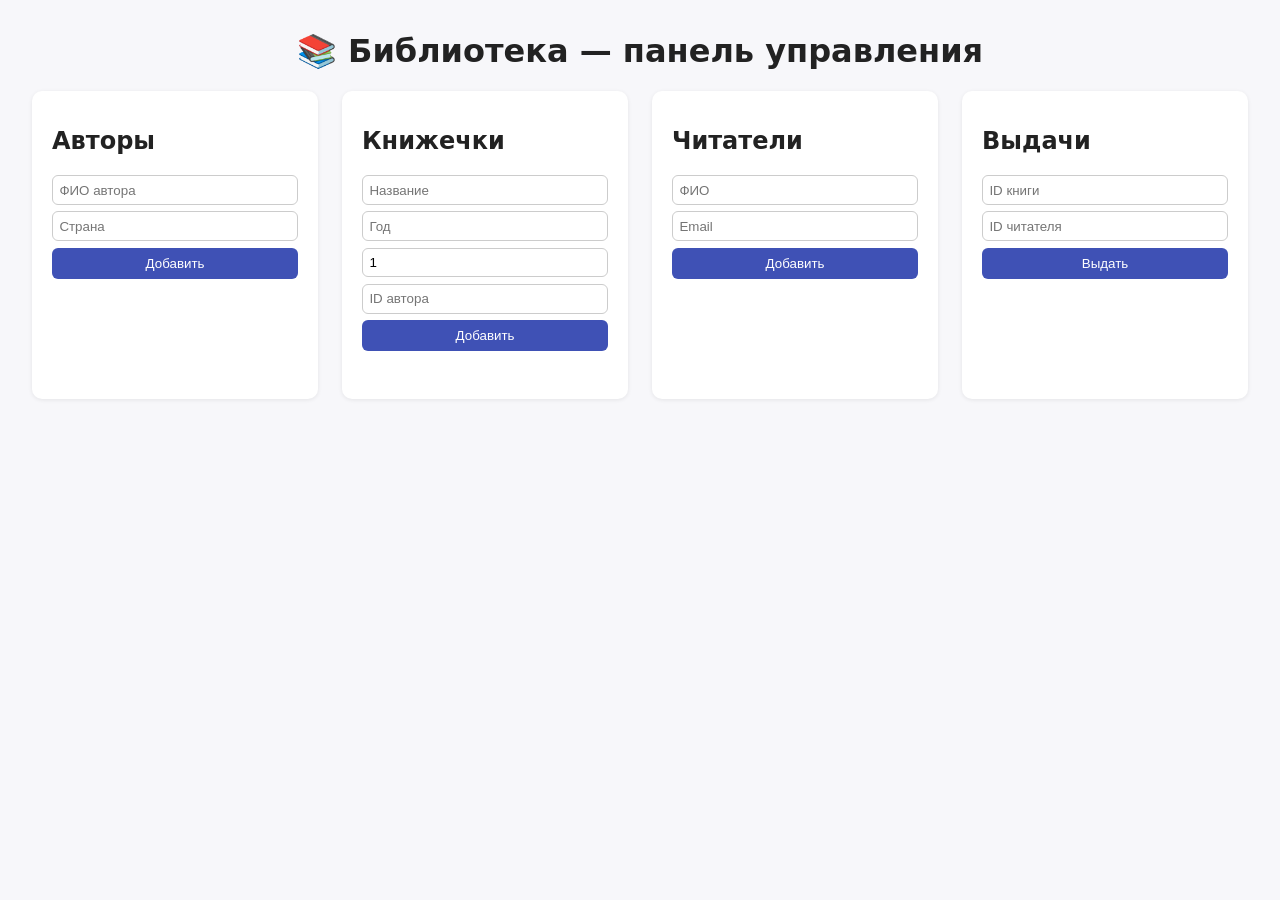
==== gateway/static/index.html @ 43517527 "Переделал под 3-ю лабораторную работу" ====
<!DOCTYPE html>
<html lang="ru">
<head>
<meta charset="UTF-8">
<title>Library Management System</title>
<link rel="stylesheet" href="/static/style.css">
</head>
<body>
  <h1>📚 Библиотека — панель управления</h1>

  <div class="grid">
    <section>
      <h2>Авторы</h2>
      <form id="author-form">
        <input name="full_name" placeholder="ФИО автора" required>
        <input name="country" placeholder="Страна">
        <button type="submit">Добавить</button>
      </form>
      <ul id="author-list"></ul>
    </section>

    <section>
      <h2>Книжечки</h2>
      <form id="book-form">
        <input name="title" placeholder="Название" required>
        <input name="year" placeholder="Год" type="number">
        <input name="copies_total" placeholder="Экземпляров" type="number" value="1">
        <input name="author_id" placeholder="ID автора" type="number" required>
        <button type="submit">Добавить</button>
      </form>
      <ul id="book-list"></ul>
    </section>

    <section>
      <h2>Читатели</h2>
      <form id="member-form">
        <input name="full_name" placeholder="ФИО" required>
        <input name="email" placeholder="Email" required>
        <button type="submit">Добавить</button>
      </form>
      <ul id="member-list"></ul>
    </section>

    <section>
      <h2>Выдачи</h2>
      <form id="loan-form">
        <input name="book_id" placeholder="ID книги" type="number" required>
        <input name="member_id" placeholder="ID читателя" type="number" required>
        <button type="submit">Выдать</button>
      </form>
      <ul id="loan-list"></ul>
    </section>
  </div>

  <script src="/static/script.js"></script>
</body>
</html>
---- static/style.css ----
body { font-family: system-ui, sans-serif; margin: 2rem; background: #f7f7fa; color: #222; }
h1 { text-align: center; }
.grid { display: grid; grid-template-columns: repeat(auto-fit, minmax(260px, 1fr)); gap: 1.5rem; }
section { background: white; padding: 1rem 1.25rem; border-radius: 10px; box-shadow: 0 1px 4px rgba(0,0,0,0.08); }
form { display: flex; flex-direction: column; gap: 0.4rem; margin-bottom: 1rem; }
input { padding: 0.4rem; border: 1px solid #ccc; border-radius: 6px; }
button { padding: 0.5rem; border: none; background: #3f51b5; color: white; border-radius: 6px; cursor: pointer; }
button:hover { background: #303f9f; }
ul { list-style: none; padding: 0; max-height: 240px; overflow-y: auto; }
li { padding: 0.4rem 0; border-bottom: 1px solid #eee; display: flex; justify-content: space-between; align-items: center; }
li button { background: #e53935; padding: 0.2rem 0.5rem; font-size: 0.8rem; }
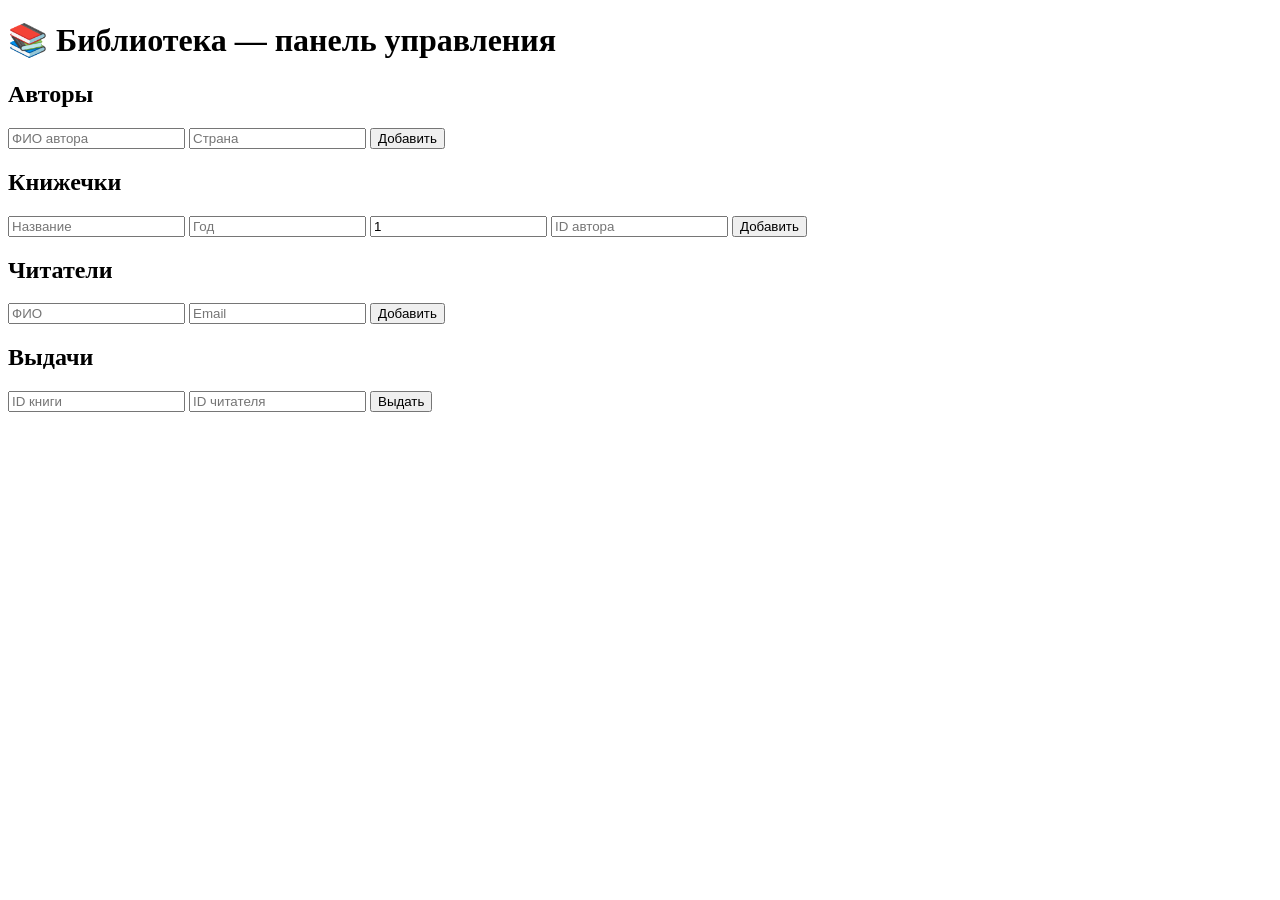
==== commit 897ffdd2: "Сделал 4-ую лабораторную с метриками" ====
--- a/gateway/static/index.html
+++ b/gateway/static/index.html
@@ -3,7 +3,7 @@
 <head>
 <meta charset="UTF-8">
 <title>Library Management System</title>
-<link rel="stylesheet" href="/static/style.css">
+<link rel="stylesheet" href="/style.css">
 </head>
 <body>
   <h1>📚 Библиотека — панель управления</h1>
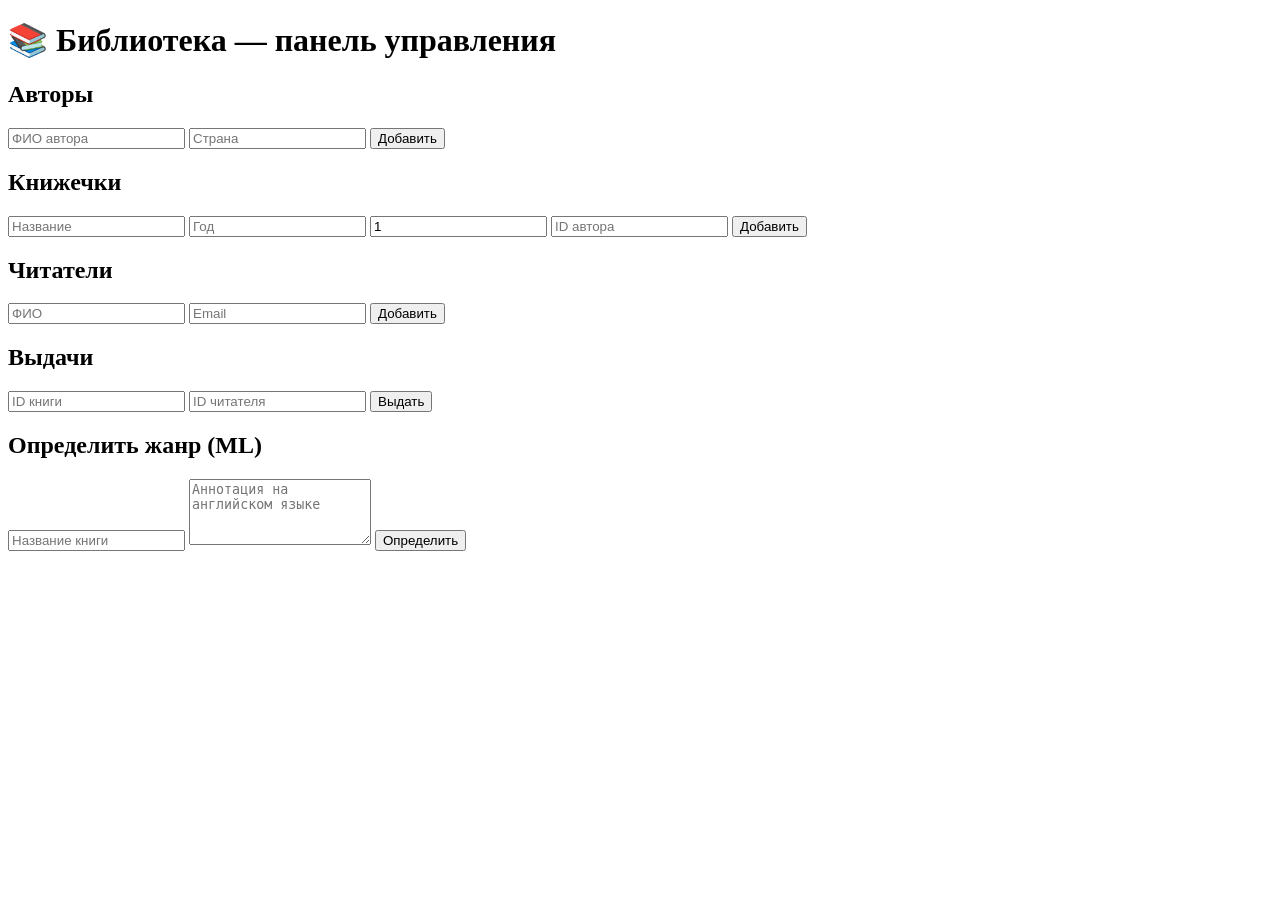
==== commit 127821b7: "ЛР5: MLOps - mlflow, Jenkinsfile.ml, genre-service, docker compose" ====
--- a/gateway/static/index.html
+++ b/gateway/static/index.html
@@ -1,57 +1,67 @@
-<!DOCTYPE html>
-<html lang="ru">
-<head>
-<meta charset="UTF-8">
-<title>Library Management System</title>
-<link rel="stylesheet" href="/style.css">
-</head>
-<body>
-  <h1>📚 Библиотека — панель управления</h1>
-
-  <div class="grid">
-    <section>
-      <h2>Авторы</h2>
-      <form id="author-form">
-        <input name="full_name" placeholder="ФИО автора" required>
-        <input name="country" placeholder="Страна">
-        <button type="submit">Добавить</button>
-      </form>
-      <ul id="author-list"></ul>
-    </section>
-
-    <section>
-      <h2>Книжечки</h2>
-      <form id="book-form">
-        <input name="title" placeholder="Название" required>
-        <input name="year" placeholder="Год" type="number">
-        <input name="copies_total" placeholder="Экземпляров" type="number" value="1">
-        <input name="author_id" placeholder="ID автора" type="number" required>
-        <button type="submit">Добавить</button>
-      </form>
-      <ul id="book-list"></ul>
-    </section>
-
-    <section>
-      <h2>Читатели</h2>
-      <form id="member-form">
-        <input name="full_name" placeholder="ФИО" required>
-        <input name="email" placeholder="Email" required>
-        <button type="submit">Добавить</button>
-      </form>
-      <ul id="member-list"></ul>
-    </section>
-
-    <section>
-      <h2>Выдачи</h2>
-      <form id="loan-form">
-        <input name="book_id" placeholder="ID книги" type="number" required>
-        <input name="member_id" placeholder="ID читателя" type="number" required>
-        <button type="submit">Выдать</button>
-      </form>
-      <ul id="loan-list"></ul>
-    </section>
-  </div>
-
-  <script src="/static/script.js"></script>
-</body>
-</html>
+<!DOCTYPE html>
+<html lang="ru">
+<head>
+<meta charset="UTF-8">
+<title>Library Management System</title>
+<link rel="stylesheet" href="/style.css">
+</head>
+<body>
+  <h1>📚 Библиотека — панель управления</h1>
+
+  <div class="grid">
+    <section>
+      <h2>Авторы</h2>
+      <form id="author-form">
+        <input name="full_name" placeholder="ФИО автора" required>
+        <input name="country" placeholder="Страна">
+        <button type="submit">Добавить</button>
+      </form>
+      <ul id="author-list"></ul>
+    </section>
+
+    <section>
+      <h2>Книжечки</h2>
+      <form id="book-form">
+        <input name="title" placeholder="Название" required>
+        <input name="year" placeholder="Год" type="number">
+        <input name="copies_total" placeholder="Экземпляров" type="number" value="1">
+        <input name="author_id" placeholder="ID автора" type="number" required>
+        <button type="submit">Добавить</button>
+      </form>
+      <ul id="book-list"></ul>
+    </section>
+
+    <section>
+      <h2>Читатели</h2>
+      <form id="member-form">
+        <input name="full_name" placeholder="ФИО" required>
+        <input name="email" placeholder="Email" required>
+        <button type="submit">Добавить</button>
+      </form>
+      <ul id="member-list"></ul>
+    </section>
+
+    <section>
+      <h2>Выдачи</h2>
+      <form id="loan-form">
+        <input name="book_id" placeholder="ID книги" type="number" required>
+        <input name="member_id" placeholder="ID читателя" type="number" required>
+        <button type="submit">Выдать</button>
+      </form>
+      <ul id="loan-list"></ul>
+    </section>
+    <section class="wide">
+      <h2>Определить жанр (ML)</h2>
+      <form id="genre-form">
+        <input name="title" placeholder="Название книги">
+        <textarea name="summary" rows="4" placeholder="Аннотация на английском языке" required></textarea>
+        <button type="submit">Определить</button>
+      </form>
+      <div id="genre-result" class="genre-result"></div>
+      <small id="genre-model"></small>
+    </section>
+  </div>
+
+  <script src="/script.js"></script>
+</body>
+</html>
